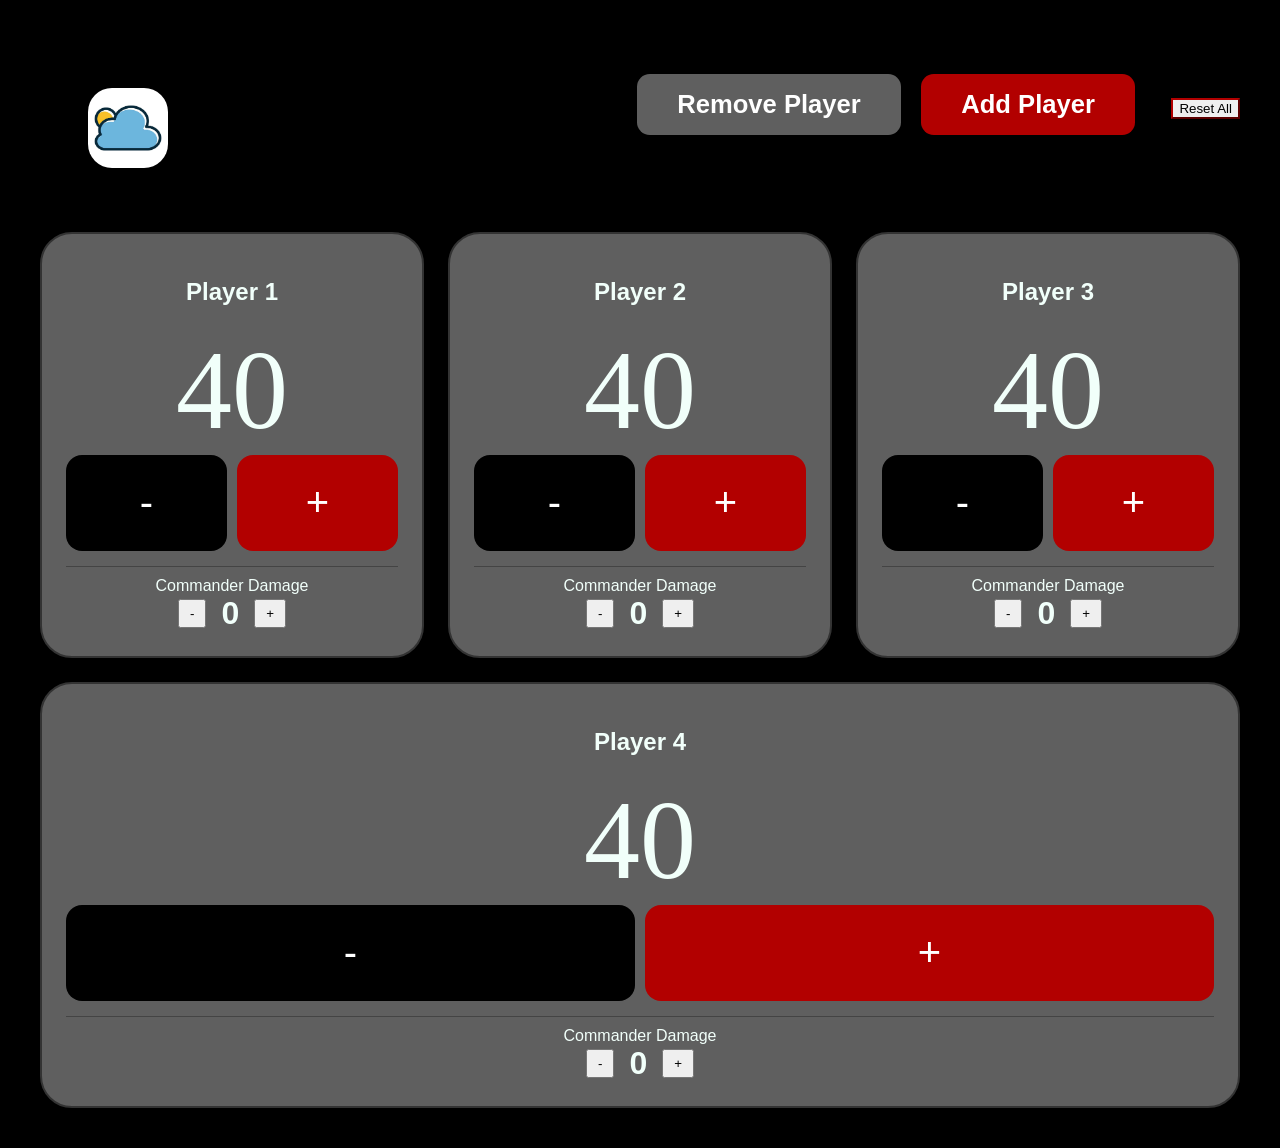
==== magicCounter.html @ 7321f1c3 "Replace nav link with dashboard button Swap the textual "← Exit to Dashboard" link for a dashboard i" ====
<!DOCTYPE html>
<html lang="en">
<head>
    <meta charset="UTF-8">
    <title>MTG Commander Counter</title>
    <link rel="icon" href="images/mtg-logo.png">
    <link rel="stylesheet" href="magicStyle.css">
    <style id="button-hover-style"></style>
</head>
<body>
    <header id="mtg-controls">
        <a href="index.html" class="nav-link-wrapper">
            <div class="dashboard" title="Open Dashboard"></div>
        </a>
        
        <div class="counter-settings">
            <button onclick="removePlayer()" class="add-player-btn" style="background: var(--charcoal); margin-right: 1rem;">Remove Player</button>
            <button onclick="addPlayer()" class="add-player-btn">Add Player</button>
            <button onclick="resetGame()" class="nav-btn" style="margin-left: 2rem; border-color: var(--inferno);">Reset All</button>
        </div>
    </header>

    <main id="player-grid" class="grid-4"></main>

    <script src="magicScript.js"></script>
</body>
</html>
---- magicStyle.css ----
:root {
    --black: #000000;
    --inferno: #B20000;
    --charcoal: #5F5F5F;
    --mint: #F1FFFA;
}

body {
    background-color: var(--black);
    color: var(--mint);
    font-family: 'DM Sans', sans-serif;
    min-height: 100vh;
    display: flex;
    flex-direction: column;
}

/* Header & Styled Add Button */
#mtg-controls{
    display: flex;
    justify-content: space-between;
    align-items: center;
    padding: 2rem;
    background: black;
}

.add-player-btn{
    background: var(--inferno);
    color: white;
    border: none;
    padding: 1rem 2.5rem;
    border-radius: 0.8rem;
    font-size: 1.6rem;
    cursor: pointer;
    font-weight: bold;
    transition: transform 0.2s, background 0.2s;
}

.add-player-btn:hover{
    background: #ff0000;
    transform: scale(1.05);
}

/* Dynamic Grid Scaling */
#player-grid{
    display: flex;
    flex-wrap: wrap;
    gap: 1.5rem;
    padding: 2rem;
    justify-content: center;
    align-content: center;
    flex-grow: 1;
}

.player-card{
    position: relative; /* For the watermark */
    background: var(--charcoal);
    border: 2px solid #333;
    border-radius: 2rem;
    padding: 1.5rem;
    display: flex;
    flex-direction: column;
    justify-content: center;
    min-width: 280px;
    flex: 1 1 300px; /* Allows them to shrink and grow */
    transition: all 0.3s ease;
}

/* Watermark Logic */
.player-card.defeated{
    opacity: 0.5;
    filter: grayscale(0.8);
}

.player-card.defeated::after{
    content: "DEFEATED";
    position: absolute;
    top: 50%;
    left: 50%;
    transform: translate(-50%, -50%) rotate(-30deg);
    font-size: 5rem;
    font-weight: 900;
    color: var(--inferno);
    border: 5px solid var(--inferno);
    padding: 1rem;
    z-index: 10;
    pointer-events: none;
}

.life-total{
    font-family: 'DM Serif Display';
    font-size: 7rem;
    text-align: center;
    color: var(--mint);
}

.life-btn{
    height: 6rem;
    border: none;
    border-radius: 1rem;
    font-size: 2.5rem;
    cursor: pointer;
    color: white;
}

.nav-link-wrapper{
    text-decoration: none;
    display: block; /* Ensures it takes up space */
    z-index: 100; /* Keeps it above other elements */
}
.dashboard{
    background-image: url(images/weather-app-thick-line-filled-dark-colors-icons-for-personal-and-commercial-use-free-vector.jpg);
    background-repeat: no-repeat;
    background-position: center;
    background-size: cover;
    background-color: whitesmoke;
    height: 5rem;
    width: 5rem;
    border-radius: 1.5rem;
    margin-left: 3rem;
    margin-top: 3rem;

    transition: transform 0.3s ease, box-shadow 0.3s ease;
}
.dashboard:hover{
    cursor: pointer;
    transform: translateY(-.5rem);
    box-shadow: 0 .5rem 1.2rem rgba(255, 255, 255, 0.08);
}
.dashboard:active{
    opacity: .85;
}

.minus { background-color: var(--black); }
.plus { background-color: var(--inferno); }
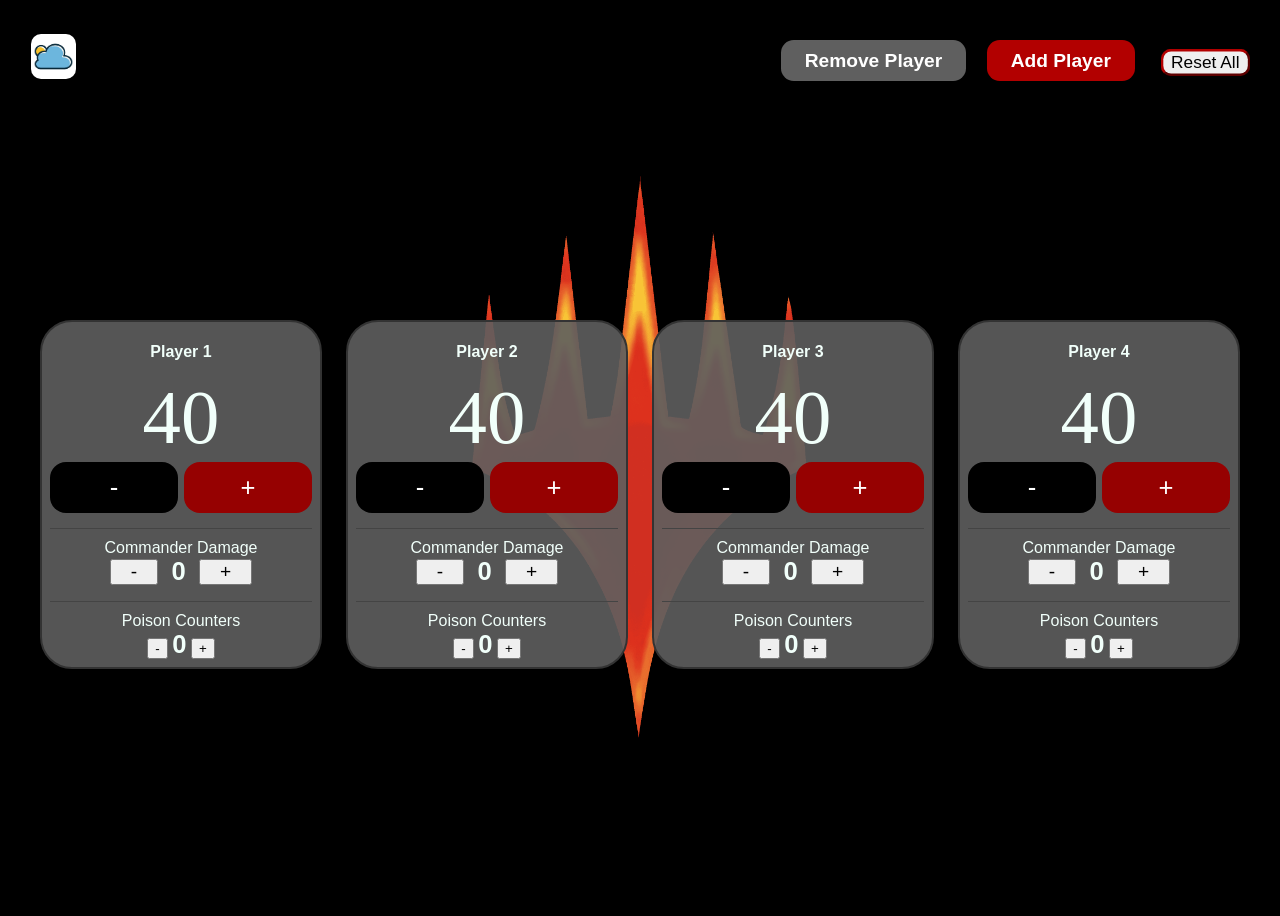
==== commit 3c6e9b5d: "added poison counters to mtg screen" ====
--- a/magicCounter.html
+++ b/magicCounter.html
@@ -1,27 +1,27 @@
-<!DOCTYPE html>
-<html lang="en">
-<head>
-    <meta charset="UTF-8">
-    <title>MTG Commander Counter</title>
-    <link rel="icon" href="images/mtg-logo.png">
-    <link rel="stylesheet" href="magicStyle.css">
-    <style id="button-hover-style"></style>
-</head>
-<body>
-    <header id="mtg-controls">
-        <a href="index.html" class="nav-link-wrapper">
-            <div class="dashboard" title="Open Dashboard"></div>
-        </a>
-        
-        <div class="counter-settings">
-            <button onclick="removePlayer()" class="add-player-btn" style="background: var(--charcoal); margin-right: 1rem;">Remove Player</button>
-            <button onclick="addPlayer()" class="add-player-btn">Add Player</button>
-            <button onclick="resetGame()" class="nav-btn" style="margin-left: 2rem; border-color: var(--inferno);">Reset All</button>
-        </div>
-    </header>
-
-    <main id="player-grid" class="grid-4"></main>
-
-    <script src="magicScript.js"></script>
-</body>
+<!DOCTYPE html>
+<html lang="en">
+<head>
+    <meta charset="UTF-8">
+    <title>MTG Commander Counter</title>
+    <link rel="icon" href="images/mtg-logo.png">
+    <link rel="stylesheet" href="magicStyle.css">
+    <style id="button-hover-style"></style>
+</head>
+<body>
+    <header id="mtg-controls">
+        <a href="index.html" class="nav-link-wrapper">
+            <div class="dashboard" title="Open Dashboard"></div>
+        </a>
+        
+        <div class="counter-settings">
+            <button onclick="removePlayer()" class="add-player-btn" style="background: var(--charcoal); margin-right: 1rem;">Remove Player</button>
+            <button onclick="addPlayer()" class="add-player-btn">Add Player</button>
+            <button onclick="resetGame()" class="nav-btn" style="margin-left: 2rem; border-color: var(--inferno);">Reset All</button>
+        </div>
+    </header>
+
+    <main id="player-grid" class="grid-4"></main>
+
+    <script src="magicScript.js"></script>
+</body>
 </html>
--- a/magicStyle.css
+++ b/magicStyle.css
@@ -1,134 +1,208 @@
-:root {
-    --black: #000000;
-    --inferno: #B20000;
-    --charcoal: #5F5F5F;
-    --mint: #F1FFFA;
-}
-
-body {
-    background-color: var(--black);
-    color: var(--mint);
-    font-family: 'DM Sans', sans-serif;
-    min-height: 100vh;
-    display: flex;
-    flex-direction: column;
-}
-
-/* Header & Styled Add Button */
-#mtg-controls{
-    display: flex;
-    justify-content: space-between;
-    align-items: center;
-    padding: 2rem;
-    background: black;
-}
-
-.add-player-btn{
-    background: var(--inferno);
-    color: white;
-    border: none;
-    padding: 1rem 2.5rem;
-    border-radius: 0.8rem;
-    font-size: 1.6rem;
-    cursor: pointer;
-    font-weight: bold;
-    transition: transform 0.2s, background 0.2s;
-}
-
-.add-player-btn:hover{
-    background: #ff0000;
-    transform: scale(1.05);
-}
-
-/* Dynamic Grid Scaling */
-#player-grid{
-    display: flex;
-    flex-wrap: wrap;
-    gap: 1.5rem;
-    padding: 2rem;
-    justify-content: center;
-    align-content: center;
-    flex-grow: 1;
-}
-
-.player-card{
-    position: relative; /* For the watermark */
-    background: var(--charcoal);
-    border: 2px solid #333;
-    border-radius: 2rem;
-    padding: 1.5rem;
-    display: flex;
-    flex-direction: column;
-    justify-content: center;
-    min-width: 280px;
-    flex: 1 1 300px; /* Allows them to shrink and grow */
-    transition: all 0.3s ease;
-}
-
-/* Watermark Logic */
-.player-card.defeated{
-    opacity: 0.5;
-    filter: grayscale(0.8);
-}
-
-.player-card.defeated::after{
-    content: "DEFEATED";
-    position: absolute;
-    top: 50%;
-    left: 50%;
-    transform: translate(-50%, -50%) rotate(-30deg);
-    font-size: 5rem;
-    font-weight: 900;
-    color: var(--inferno);
-    border: 5px solid var(--inferno);
-    padding: 1rem;
-    z-index: 10;
-    pointer-events: none;
-}
-
-.life-total{
-    font-family: 'DM Serif Display';
-    font-size: 7rem;
-    text-align: center;
-    color: var(--mint);
-}
-
-.life-btn{
-    height: 6rem;
-    border: none;
-    border-radius: 1rem;
-    font-size: 2.5rem;
-    cursor: pointer;
-    color: white;
-}
-
-.nav-link-wrapper{
-    text-decoration: none;
-    display: block; /* Ensures it takes up space */
-    z-index: 100; /* Keeps it above other elements */
-}
-.dashboard{
-    background-image: url(images/weather-app-thick-line-filled-dark-colors-icons-for-personal-and-commercial-use-free-vector.jpg);
-    background-repeat: no-repeat;
-    background-position: center;
-    background-size: cover;
-    background-color: whitesmoke;
-    height: 5rem;
-    width: 5rem;
-    border-radius: 1.5rem;
-    margin-left: 3rem;
-    margin-top: 3rem;
-
-    transition: transform 0.3s ease, box-shadow 0.3s ease;
-}
-.dashboard:hover{
-    cursor: pointer;
-    transform: translateY(-.5rem);
-    box-shadow: 0 .5rem 1.2rem rgba(255, 255, 255, 0.08);
-}
-.dashboard:active{
-    opacity: .85;
-}
-
-.minus { background-color: var(--black); }
-.plus { background-color: var(--inferno); }+:root{
+    --black: #000000;
+    --inferno: #B20000;
+    --charcoal: #5F5F5F;
+    --mint: #F1FFFA;
+}
+body{
+    background-color: var(--black);
+    color: var(--mint);
+    font-family: 'DM Sans', sans-serif;
+    min-height: 100vh;
+    display: flex;
+    flex-direction: column;
+    overflow: hidden;
+
+    background-image: url(images/mtg-icon.png);
+    background-repeat: no-repeat;
+    background-position: center;
+    background-size: 80%;
+}
+/*========================================= Header & Styled Add Button =========================================*/
+#mtg-controls{
+    display: flex;
+    justify-content: space-between;
+    align-items: center;
+    padding: 2rem;
+}
+.add-player-btn{
+    background: var(--inferno);
+    color: white;
+    border: none;
+    padding: .6rem 1.5rem;
+    border-radius: 0.8rem;
+    font-size: 1.2rem;
+    cursor: pointer;
+    font-weight: bold;
+    transition: transform 0.2s, background 0.2s;
+}
+.add-player-btn:hover{
+    background: #ff0000;
+    transform: scale(1.05);
+}
+.nav-btn{
+    scale: 1.3;
+    border-radius: 8px;
+}
+/*========================================= Dynamic Grid Scaling =========================================*/
+#player-grid{
+    display: flex;
+    flex-wrap: wrap;
+    gap: 1.5rem;
+    padding: 0 2rem 2rem 2rem;
+    justify-content: center;
+    align-content: center;
+    flex-grow: 1;
+
+    animation: fadeIn 1.5s ease-out;
+}
+@keyframes fadeIn{
+    from { opacity: 0; transform: translateY(1rem); }
+    to { opacity: 1; transform: translateY(0); }
+}
+.player-card{
+    position: relative; /* For the watermark */
+    background: rgb(95, 95, 95, .9);
+    border: 2px solid #333;
+    border-radius: 2rem;
+    padding: .5rem;
+    display: flex;
+    flex-direction: column;
+    justify-content: center;
+    flex: 1 1 150px; /* Allows them to shrink and grow */
+    min-width: 15%;
+
+    transition: all 0.3s ease;
+}
+.player-card:hover{
+    transform: translateY(-.2rem);
+    box-shadow: 0 1rem 2rem rgba(0,0,0,0.05);
+}
+/*========================================= Player Title =========================================*/
+.player-title{
+    color: var(--mint);
+    text-align: center;
+    font-size: 1rem;
+}
+/*========================================= Life Buttons =========================================*/
+.btn-group{
+    display: grid;
+    grid-template-columns: 1fr 1fr;
+    gap: 6px;
+}
+.minus{
+    background-color: var(--black);
+}
+.plus{
+    background-color: rgb(150, 1, 1);
+}
+.life-btn{
+    width: 100%;                        /* fills its grid cell */
+    height: 2em;                        /* height scales with font-size */
+    border: none;
+    border-radius: 1rem;
+    font-size: clamp(1rem, 2vw, 1.8rem); /* scales with viewport */
+    cursor: pointer;
+    color: white;
+}
+/*========================================= Commander Damage =========================================*/
+.cmdr-section{
+    margin-top: 15px;
+    border-top: 1px solid #444;
+    padding-top: 10px;
+    text-align: center;
+}
+.cmdr-damg-bttns{
+    display: flex;
+    justify-content: center;
+    align-items: center;
+    gap: 5%;
+}
+.cmdr-damg-bttns button{
+    padding: 0 1em;               /* em so it scales with font-size */
+    font-size: clamp(0.8rem, 1.5vw, 1.2rem);
+}
+.cmdr-damg-bttns button:hover{
+    cursor: pointer;
+}
+.cmdr-count{
+    font-size: clamp(1rem, 2vw, 2rem);
+}
+/*========================================= Poison Damage =========================================*/
+.poison-section{
+    margin-top: 15px;
+    border-top: 1px solid #444;
+    padding-top: 10px;
+    text-align: center;
+}
+.poison-damg-bttns{
+    display: flex;
+    justify-content: center;
+    align-items: center;
+    gap: 5%;
+}
+.poison-damg-bttns button{
+    padding: 0 1em;               /* em so it scales with font-size */
+    font-size: clamp(0.8rem, 1.5vw, 1.2rem);
+}
+.poison-damg-bttns button:hover{
+    cursor: pointer;
+}
+.poison-count{
+    font-size: clamp(1rem, 2vw, 2rem);
+}
+/*========================================= Watermark Logic =========================================*/
+.player-card.defeated{
+    opacity: 0.5;
+    filter: grayscale(0.8);
+}
+.player-card.defeated::after{
+    content: var(--defeat-msg, "Defeated");
+    position: absolute;
+    top: 50%;
+    left: 50%;
+    transform: translate(-50%, -50%) rotate(-30deg);
+    font-size: 5rem;
+    font-weight: 900;
+    color: var(--inferno);
+    border: 5px solid var(--inferno);
+    padding: 1rem;
+    z-index: 10;
+    pointer-events: none;
+    text-align: center;
+}
+/*========================================= Life Total =========================================*/
+.life-total{
+    font-family: 'DM Serif Display';
+    font-size: clamp(2rem, 6vw, 5rem);  /* scales with viewport width */
+    text-align: center;
+    color: var(--mint);
+}
+/*========================================= Nav =========================================*/
+.nav-link-wrapper{
+    text-decoration: none;
+    display: block;
+    z-index: 100;
+}
+.dashboard{
+    background-image: url(images/weather-app-thick-line-filled-dark-colors-icons-for-personal-and-commercial-use-free-vector.jpg);
+    background-repeat: no-repeat;
+    background-position: center;
+    background-size: cover;
+    background-color: whitesmoke;
+    height: 45px;
+    width: 45px;
+    border-radius: 10px;
+    margin-left: -9px;
+    margin-top: -9px;
+
+    transition: transform 0.3s ease, box-shadow 0.3s ease;
+}
+.dashboard:hover{
+    cursor: pointer;
+    transform: translateY(-.5rem);
+    box-shadow: 0 .5rem 1.2rem rgba(255, 255, 255, 0.08);
+}
+.dashboard:active{
+    opacity: .85;
+}
